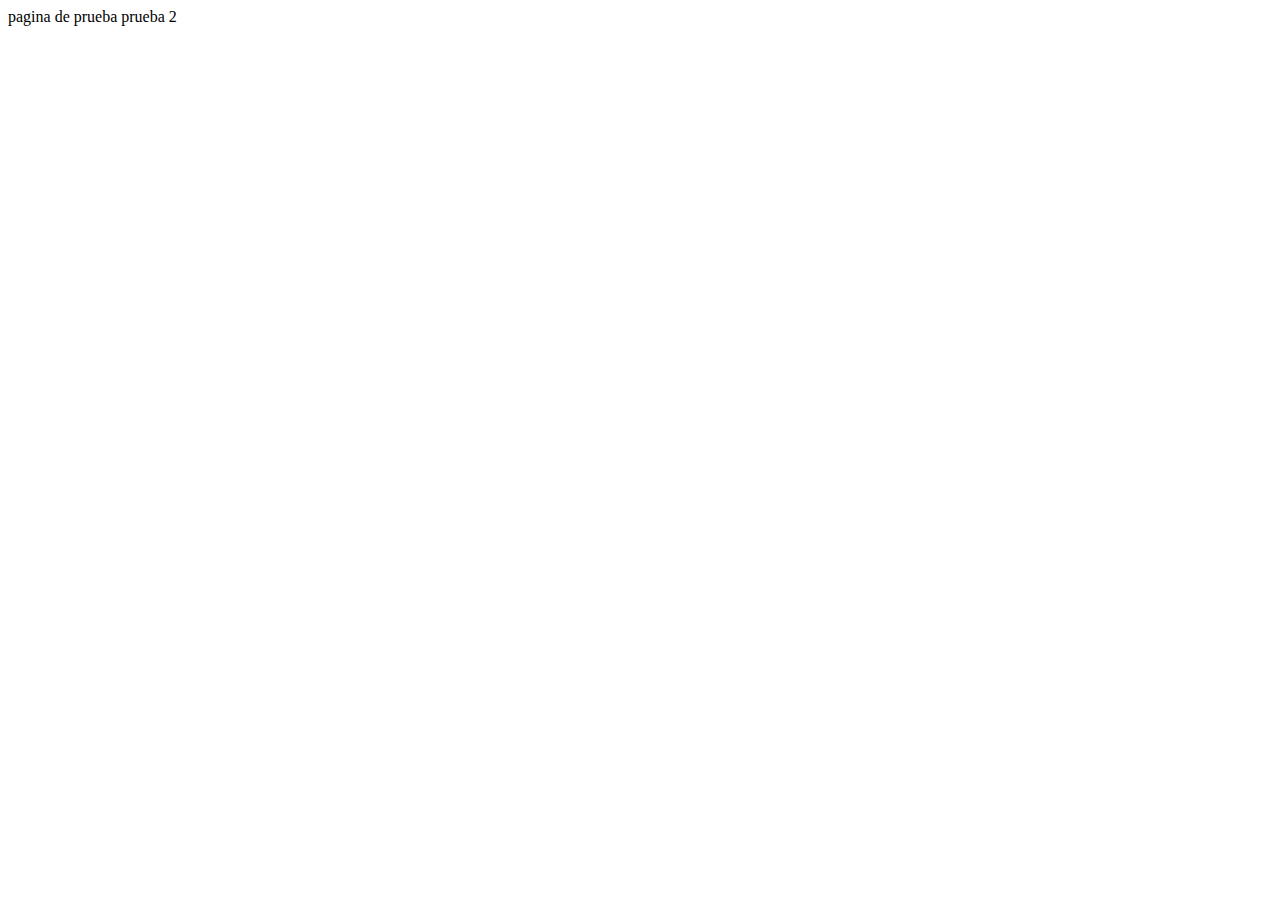
==== index.html @ 3542edf2 "prueba" ====
<!DOCTYPE html>
<!--[if lt IE 7]>      <html class="no-js lt-ie9 lt-ie8 lt-ie7"> <![endif]-->
<!--[if IE 7]>         <html class="no-js lt-ie9 lt-ie8"> <![endif]-->
<!--[if IE 8]>         <html class="no-js lt-ie9"> <![endif]-->
<!--[if gt IE 8]><!-->
<html class="no-js">
<!--<![endif]-->

<head>
    <meta charset="utf-8">
    <meta http-equiv="X-UA-Compatible" content="IE=edge">
    <title></title>
    <meta name="description" content="">
    <meta name="viewport" content="width=device-width, initial-scale=1">
    <link rel="stylesheet" href="">
</head>
pagina de prueba prueba 2

<body>
    <!--[if lt IE 7]>
            <p class="browsehappy">You are using an <strong>outdated</strong> browser. Please <a href="#">upgrade your browser</a> to improve your experience.</p>
        <![endif]-->

    <script src="" async defer></script>
</body>

</html>
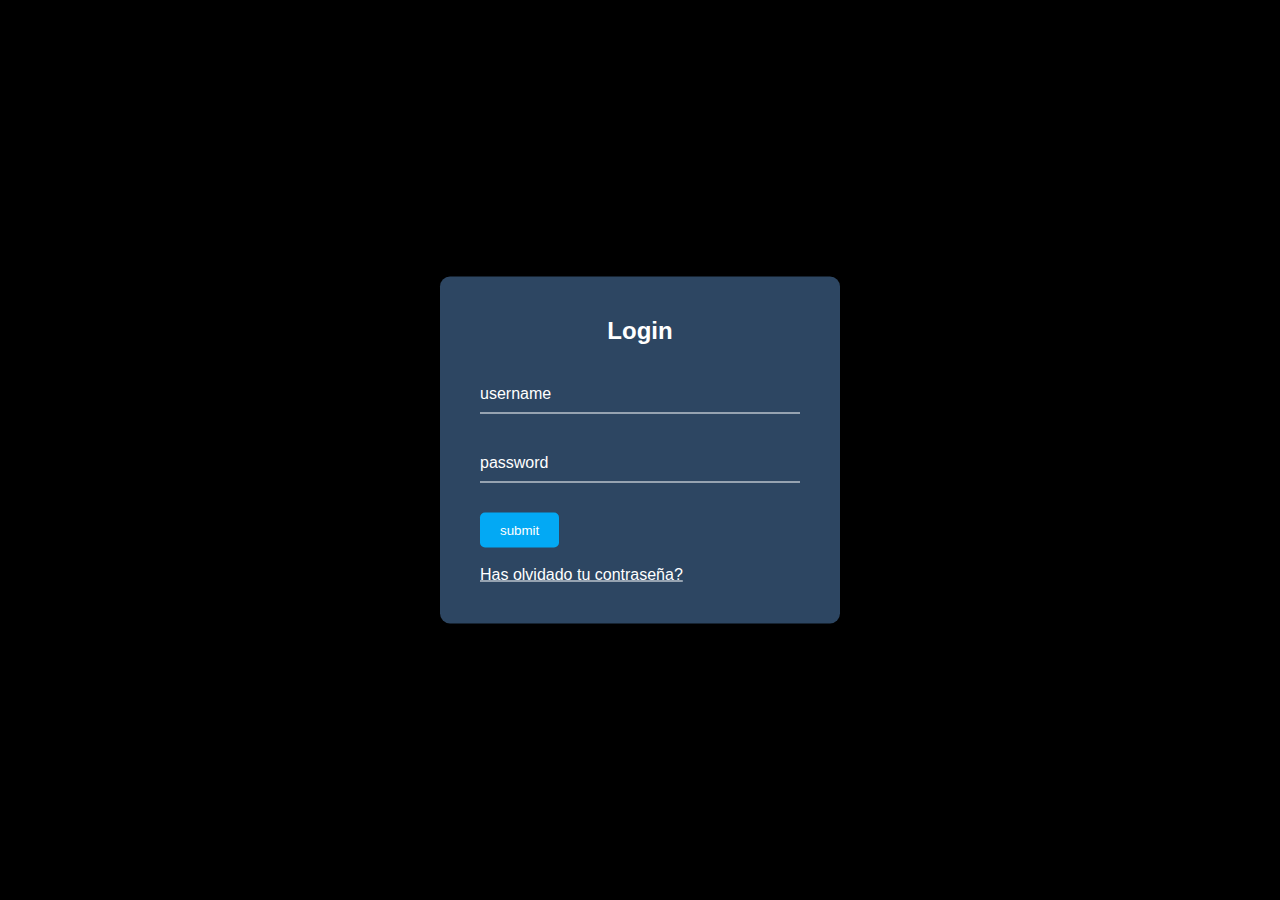
==== commit da5549d6: "añadiendo archivos" ====
--- a/index.html
+++ b/index.html
@@ -1,27 +1,43 @@
 <!DOCTYPE html>
-<!--[if lt IE 7]>      <html class="no-js lt-ie9 lt-ie8 lt-ie7"> <![endif]-->
-<!--[if IE 7]>         <html class="no-js lt-ie9 lt-ie8"> <![endif]-->
-<!--[if IE 8]>         <html class="no-js lt-ie9"> <![endif]-->
-<!--[if gt IE 8]><!-->
-<html class="no-js">
-<!--<![endif]-->
+<html lang="en">
 
 <head>
-    <meta charset="utf-8">
-    <meta http-equiv="X-UA-Compatible" content="IE=edge">
-    <title></title>
-    <meta name="description" content="">
-    <meta name="viewport" content="width=device-width, initial-scale=1">
-    <link rel="stylesheet" href="">
+    <meta charset="UTF-8">
+    <meta name="viewport" content="width=device-width, initial-scale=1.0">
+    <meta http-equiv="X-UA-Compatible" content="ie=edge">
+    <title>Responsive Fullscreen Video Background - HTML & CSS</title>
+    <link rel="stylesheet" href="style.css">
 </head>
-pagina de prueba prueba 2
 
 <body>
-    <!--[if lt IE 7]>
-            <p class="browsehappy">You are using an <strong>outdated</strong> browser. Please <a href="#">upgrade your browser</a> to improve your experience.</p>
-        <![endif]-->
+    <header></header>
+    <div class="wrapper">
 
-    <script src="" async defer></script>
+        <div class="video-container">
+
+            <video autoplay muted loop>
+                <source src="vid/ender.mp4" type="video/mp4">
+            </video>
+
+        </div>
+
+        <div class="box">
+            <h2>Login</h2>
+            <form method="POST" action="pelis.html">
+                <div class="inputBox">
+                    <input type="email" name="" required="">
+                    <label>username</label>
+                </div>
+                <div class="inputBox">
+                    <input type="password" name="" required="">
+                    <label>password</label>
+                </div>
+                <input type="submit" name="" value="submit">
+                <br><br>
+                <a href="reset.html" style="color:white;">Has olvidado tu contraseña?</a>
+            </form>
+        </div>
+
 </body>
 
 </html>--- a/style.css
+++ b/style.css
@@ -0,0 +1,125 @@
+ html,
+ body {
+     font-family: sans-serif;
+     margin: 0;
+     padding: 0;
+     background-color: black;
+ }
+ 
+ .wrapper {
+     position: absolute;
+     width: 100%;
+     height: 100%;
+ }
+ 
+ .video-container {
+     position: absolute;
+     top: 0;
+     left: 0;
+     z-index: -1;
+     display: flex;
+     align-items: center;
+     justify-content: center;
+     width: 100%;
+     height: 100%;
+     overflow: hidden;
+ }
+ 
+ .video-container:after {
+     position: absolute;
+     top: 0;
+     left: 0;
+     display: block;
+     content: '';
+     width: 100%;
+     height: 100%;
+     background-color: rgba(0, 0, 0, 0.5);
+ }
+ 
+ .video-container video {
+     position: absolute;
+     top: 50%;
+     left: 50%;
+     width: 100vw;
+     height: 56.25vw;
+     min-width: 177.6vh;
+     min-height: 100vh;
+     transform: translate(-50%, -50%);
+ }
+ 
+ .box {
+     position: absolute;
+     top: 50%;
+     left: 50%;
+     transform: translate(-50%, -50%);
+     width: 400px;
+     padding: 40px;
+     background: hsla(212, 87%, 70%, 0.4);
+     box-sizing: border-box;
+     box-shadow: 0 15px 25px rgba(0, 0, 0, .5);
+     border-radius: 10px;
+ }
+ 
+ .box h2 {
+     margin: 0 0 30px;
+     padding: 0;
+     color: hsl(0, 0%, 100%);
+     color: hsl(0, 0%, 100%);
+     text-align: center;
+ }
+ 
+ .box .inputBox {
+     position: relative;
+ }
+ 
+ .box .inputBox input {
+     width: 100%;
+     padding: 10px 0;
+     font-size: 16px;
+     color: #fff;
+     margin-bottom: 30px;
+     border: none;
+     border-bottom: 1px solid #fff;
+     outline: none;
+     background: transparent;
+ }
+ 
+ .box .inputBox label {
+     position: absolute;
+     top: 0;
+     left: 0;
+     padding: 10px 0;
+     font-size: 16px;
+     color: #fff;
+     pointer-events: none;
+     transition: .5s;
+ }
+ 
+ .box .inputBox input:focus~label,
+ .box .inputBox input:valid~label {
+     top: -20px;
+     left: 0;
+     color: #03a9f4;
+     font-size: 12px;
+ }
+ 
+ .box input[type="submit"] {
+     background: transparent;
+     border: none;
+     outline: none;
+     color: #fff;
+     background: #03a9f4;
+     padding: 10px 20px;
+     cursor: pointer;
+     border-radius: 5px;
+ }
+ 
+ @media screen and (max-width: 600px) {
+     .box,
+     .box h2,
+     .box .inputBox,
+     input[type=submit] {
+         width: 100%;
+         margin-top: 0;
+     }
+ }